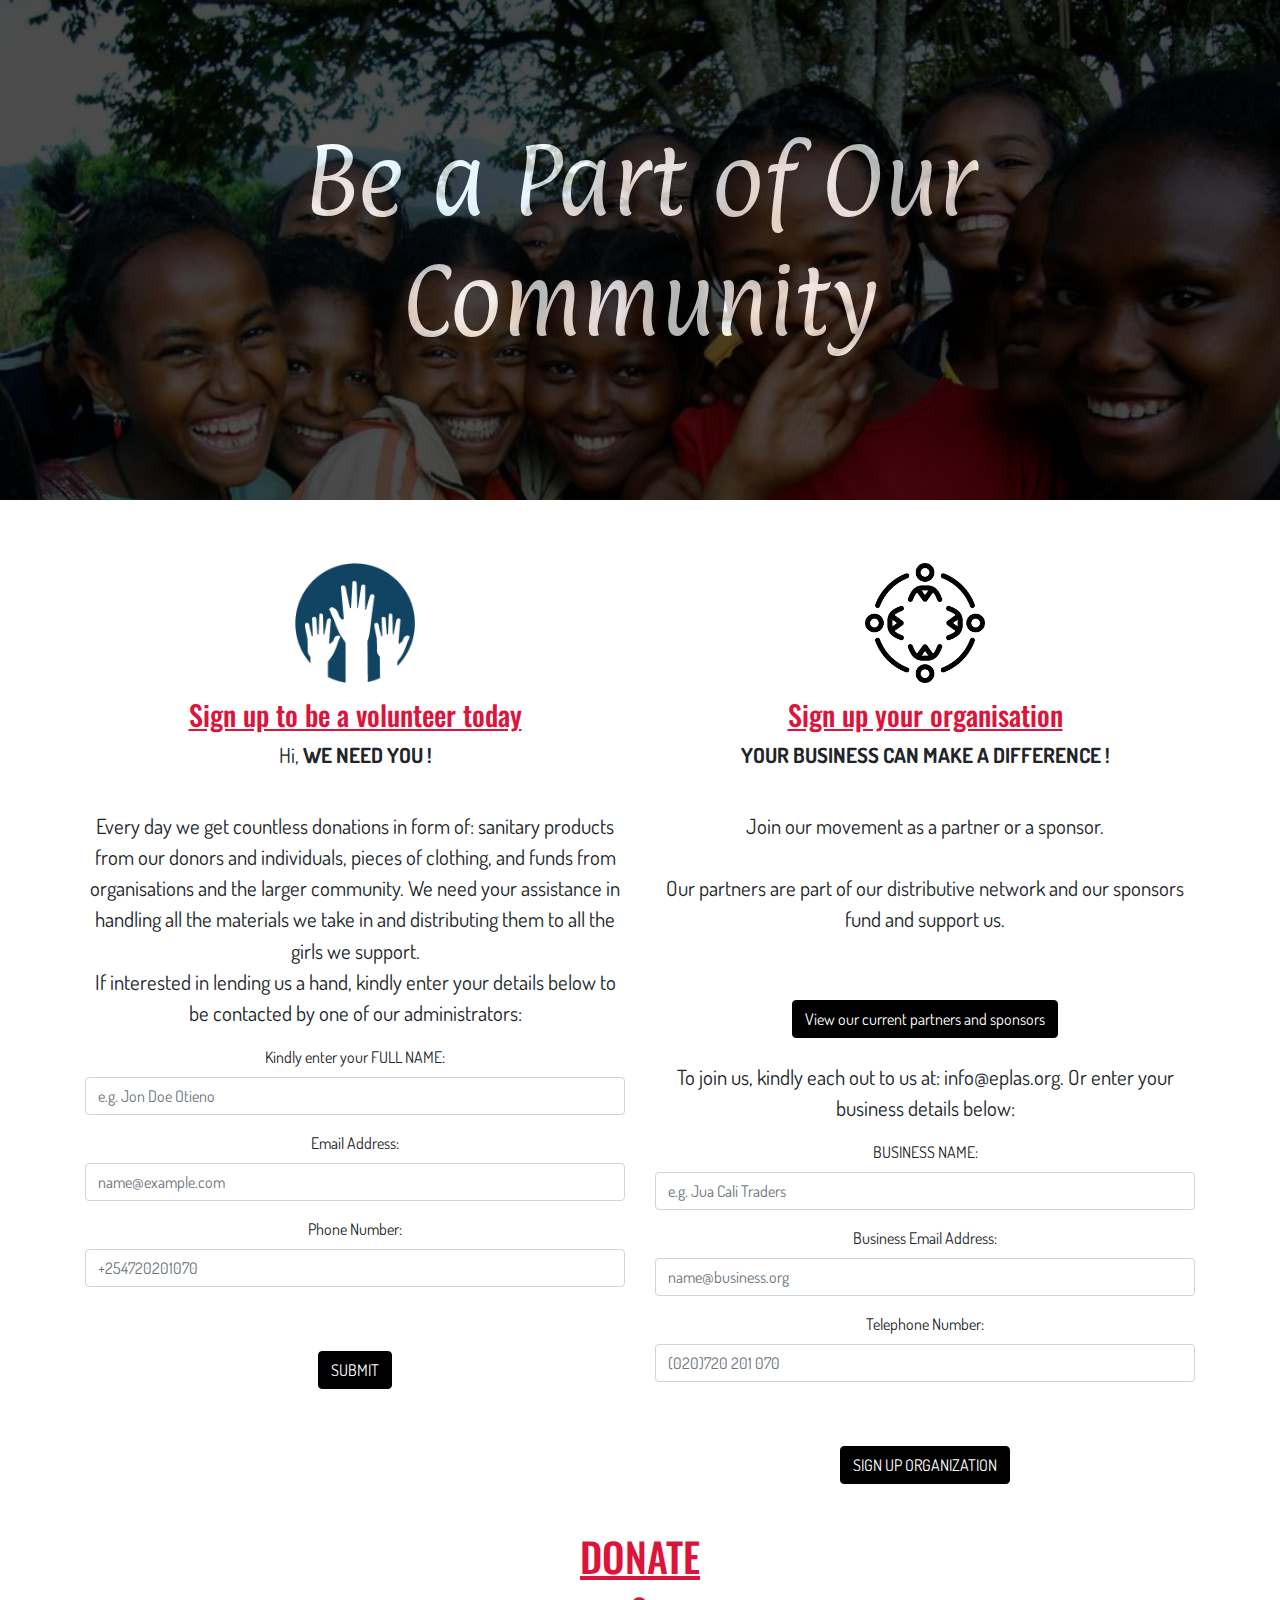
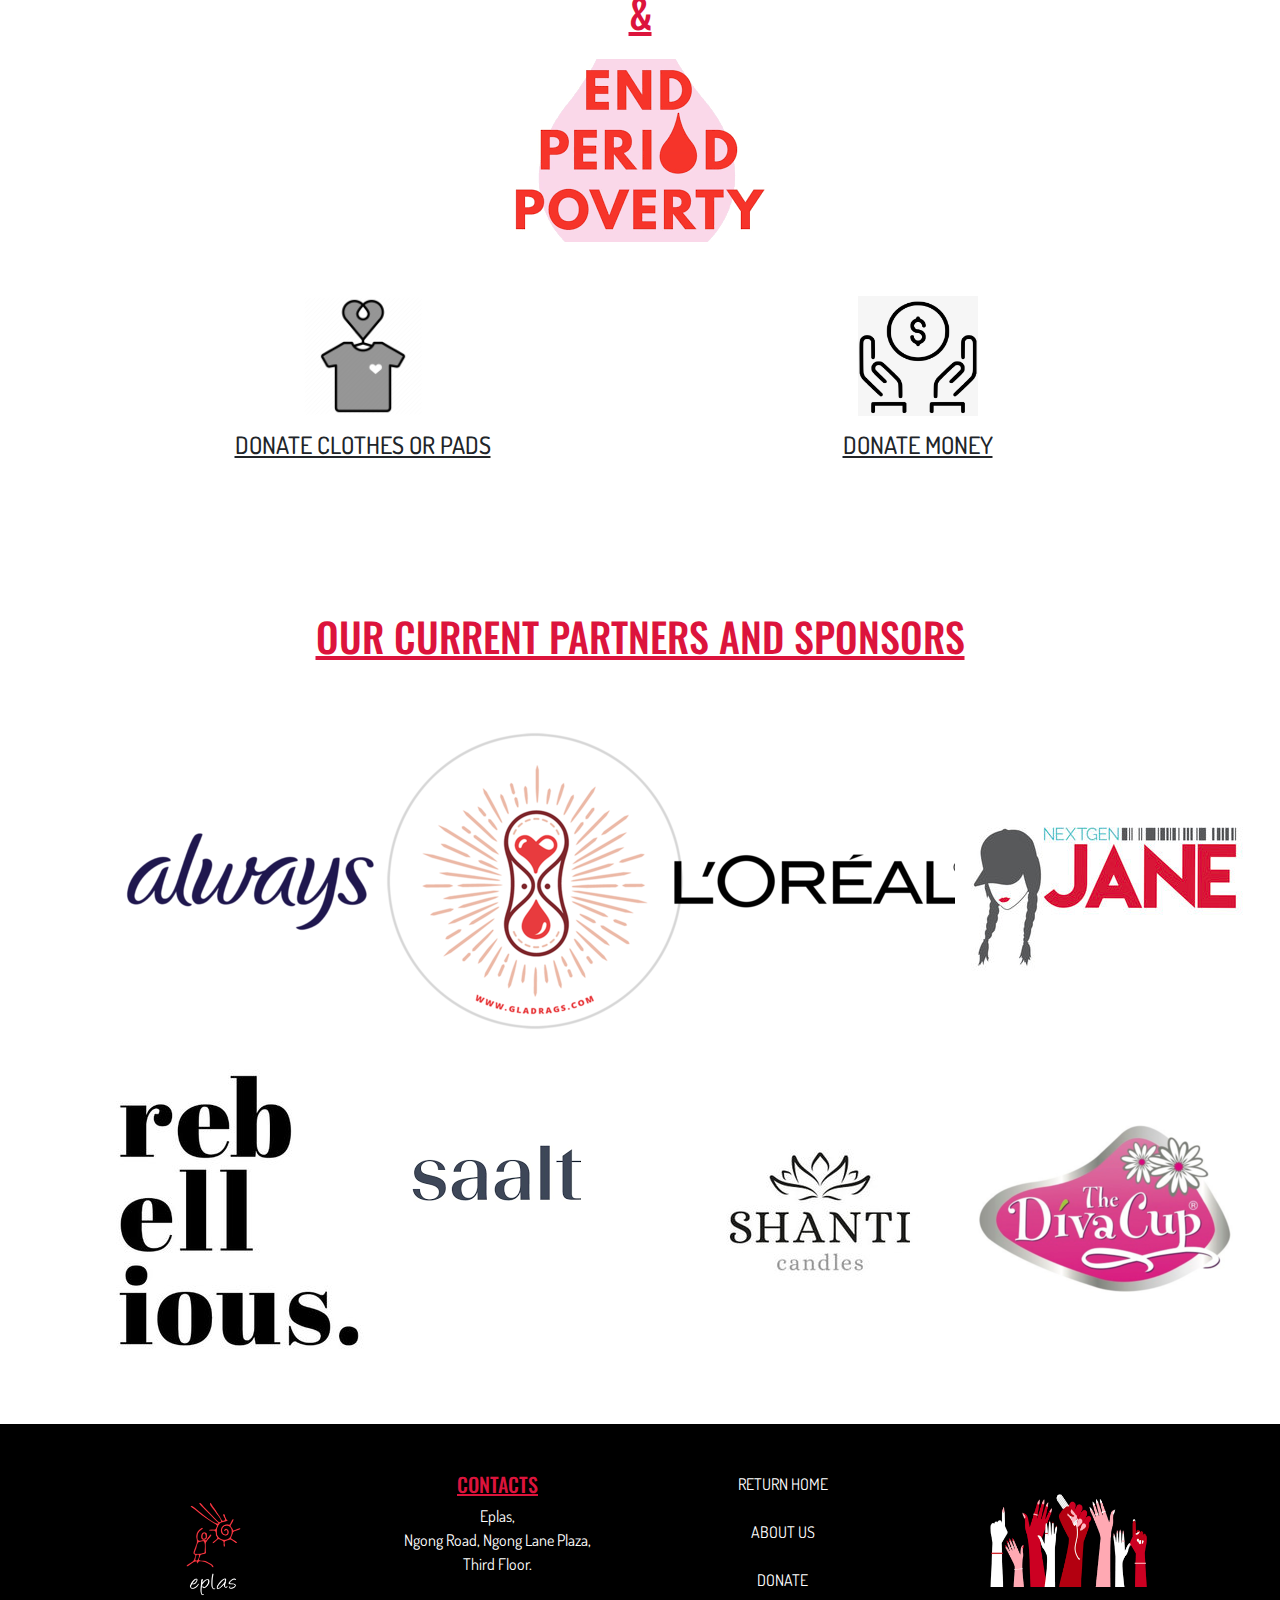
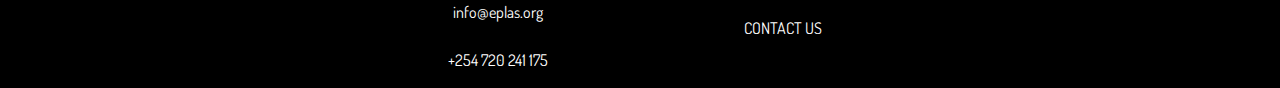
==== getInvolved.html @ ec68010f "make html and css" ====
<!DOCTYPE html>
<html lang="en">
<head>
  <meta charset="UTF-8">
  <meta name="viewport" content="width=device-width, initial-scale=1.0">
  <link href="https://fonts.googleapis.com/css?family=Dosis|Oswald|Paprika&display=swap" rel="stylesheet">
    <link href="css/bootstrap.css" rel="stylesheet" type="text/css">
    <link href="css/styles.css" rel="stylesheet" type="text/css">
    <script src="js/jquery-3.4.1.js" crossorigin="anonymous"></script>
    <script src="js/scripts.js"></script>
  <title>Eplas: The Menstrual Movement</title>
</head>
<body>
  <div class="bePart">
    <div class="bePartText">
      <br>
      <p>Be a Part of Our <br> Community</p>
    </div>
  </div>
  <br><br>
  <div class="container">
    <div class="row">
      <div class="col-md-6">
        <img src="img/volunteericon_hands_vector.png" width="150" height="150">
        <div class="title">
          <h3>Sign up to be a volunteer today</h3>
        </div>
        <p>Hi, <strong>WE NEED YOU !</strong></p><br>
        <p>Every day we get countless donations in form of: sanitary products from our donors and  individuals, pieces of clothing, and funds from organisations and the larger community. 
          We need your assistance in handling all the materials we take in and distributing them to all the girls we support.<br> If interested in lending us a hand, kindly enter your details below to be contacted by one of our administrators: </p>
          <form>
            <div class="form-group">
              <label for="name">Kindly enter your FULL NAME:</label>
              <input type="text" class="form-control" id="name" placeholder="e.g. Jon Doe Otieno" required>
            </div>
            <div class="form-group">
              <label for="email">Email Address:</label>
              <input type="email" class="form-control" id="email" placeholder="name@example.com" required>
            </div>
            <div class="form-group">
              <label for="phoneNumber">Phone Number:</label>
              <input type="number" class="form-control" id="phoneNumber" placeholder="+254720201070" required>
            </div>
            <br><br>
            <button type="btn" onclick="myFunction()" class="btn btn-primary"><a href="#volunteer">SUBMIT</a></button>
          </form>
          <div id="submit-vol">
            <p>We have recieved your details and are looking forward to collaborating with you.<br> We will get in touch with you soon</p>
          </div>
      </div>
      <div class="col-md-6">
        <img src="img/download (2).png" width="150" height="150">
        <div class="title">
          <h3>Sign up your organisation</h3>
        </div>
          <p><strong>YOUR BUSINESS CAN MAKE A DIFFERENCE !</strong></p><br>
          <p>Join our movement as a partner or a sponsor.<br><br>
            Our partners are part of our distributive network and our sponsors fund and support us.</p><br><br>
            <button type="btn" class="btn btn-primary"><a href="#partners">View our current partners and sponsors</a></button>
            <br><br>
            <p>To join us, kindly each out to us at: info@eplas.org. Or enter your business details below:</p>
            <form>
              <div class="form-group">
                <label for="businessName">BUSINESS NAME:</label>
                <input type="text" class="form-control" id="businessName" placeholder="e.g. Jua Cali Traders" required>
              </div>
              <div class="form-group">
                <label for="email">Business Email Address:</label>
                <input type="email" class="form-control" id="email" placeholder="name@business.org" required>
              </div>
              <div class="form-group">
                <label for="phoneNumber">Telephone Number:</label>
                <input type="number" class="form-control" id="telephoneNumber" placeholder="(020)720 201 070" required>
              </div>
              <br><br>
              <button type="btn" onclick="myFunction2()" class="btn btn-primary"><a href="#organization">SIGN UP ORGANIZATION</a></button>
            </form>
            <div id="sign-up">
              <p>Thank you for signing up to support us.<br> We shall contact you soon.</p>
            </div>
        </div>
      </div>
      <br><br>
      <div id="donate">
        <div class="title">
          <h1>DONATE</h1>
          <h1 class="to">&</h1>
          <img src="img/download (1).png" >
        </div>
        <div class="container">
          <div class="row">
            <div class="col-md-6">
              <br>
              <img class="donateClothes" src="img/iconfinder-014-16-512.png" width="150" height="150">
              <h4 class="donateClothes">DONATE CLOTHES OR PADS</h4>
            </div>
            <div class="col-md-6">
              <br>
              <img class="donateMoney" src="img/189-1897713_hand-take-money-comments-hand-donation-icon.png" width="150" height="150">
              <h4 class="donateMoney">DONATE MONEY</h4>
            </div>
          </div>
        </div>
        <div class="container donateClothesText">
          <br><br>
          <p><strong>YOUR DONATION GOES A LONG WAY</strong><br></p>
          <p>Donations of pads are distributed to the less fortunate girls that we support to ensure <br> that they live a dignified life free from period shame and period poverty.<br><br>
          Donations of clothing (preferrably t-shirts that are in good condition) are given to people who contribute large numbers of sanitary towels as appreciation.<br><br>
        Surplus clothing, of good condition, is also distributed to the less fortunate girls that we support.<br><br>
      <p>Kindly drop off donations at any of our <strong>collection centres listed below:</strong></p>
      <p>(All donations are welcome!)</p><br><br>

          <div class="card-deck">
            <div class="card">
              <img class="card-img-top" src="img/Screenshot from 2020-03-04 12-05-44.png" alt="Card image cap">
              <div class="card-body">
                <h5 class="card-title"><a href="https://www.google.com/maps/dir//Kawangware+Market,+Nairobi/@-1.286817,36.7422348,17z/data=!4m8!4m7!1m0!1m5!1m1!1s0x182f1a2e7fcd3c25:0x42b53f5ac66f29fc!2m2!1d36.7444061!2d-1.2868865">Kawangware market</a></h5>
                <p class="card-text">Visit our collection point at Kawangware market</p>
                
              </div>
            </div>
            <div class="card">
              <img class="card-img-top" src="img/Screenshot from 2020-03-04 12-04-42.png" alt="Card image cap">
              <div class="card-body">
                <h5 class="card-title"><a href="https://www.google.com/maps/dir//Kibra+Huduma+Center,+Nairobi/@-1.3065494,36.7858449,17z/data=!4m8!4m7!1m0!1m5!1m1!1s0x182f10841286a543:0xdeb7df3db311f3a9!2m2!1d36.7880336!2d-1.3065494">Kibra Huduma Centre</a></h5>
                <p class="card-text">Visit our collection point at Kibra Huduma centre</p>
               
              </div>
            </div>
            <div class="card">
              <img class="card-img-top" src="img/Screenshot from 2020-03-04 12-05-25.png" alt="Card image cap">
              <div class="card-body">
                <h5 class="card-title"><a href="https://www.google.com/maps/dir//Northlands+City,+Unnamed+Road,+Ruiru/@-1.1751449,36.9526924,17z/data=!4m8!4m7!1m0!1m5!1m1!1s0x182f409d70ebfa83:0x9b78b92e087ebab!2m2!1d36.9548811!2d-1.1751449">Northlands Estate</a></h5>
                <p class="card-text">Visit our collection point at Northlands estate</a></p>
              </div>
            </div>
          </div>
        </div>
        <div class="container donateMoneyText">
          <br><br>
          <p><strong>YOUR MONEY IS IN THE RIGHT HANDS</strong></p><br><br>
          <p>Monetary donations go into purchasing sanitary products for the ladies and facilitating our volunteers <br> with transport and other amenities as they go around the country doing their duties.<br><br>
          As a non-profit organisation, none of the funds go into our pockets.<br>
        Donations are through <strong>M-Pesa</strong> and direct deposits into our Equity <strong>Bank Account</strong>. Instructions are as below.<br><br>
        <strong>For M-Pesa:</strong><br>
          1. Go to Lipa na M-Pesa<br>
          2. Select <strong>Buy Goods and Services</strong><br>
          3. Enter <strong>Till Number: 123456</strong><br>
          4. Enter desired amount</p>
          <div class="container-fluid">
            <form>
              <p>Enter the transaction details below after payment:</p>
              <div class="row">
                  <div class="col-md-4">
                    <div class="form-group">
                      <label for="name">Enter your Full Name:</label>
                      <input type="text" class="form-control" id="name" placeholder="e.g. Jon Doe Otieno" required>
                    </div>
                  </div>
                  <div class="col-md-4">
                    <div class="form-group">
                      <label for="transaction">Transaction Number:</label>
                      <input type="text" class="form-control" id="transaction" placeholder="e.g. OA23XW4K0" required>
                    </div>
                  </div>
                  <div class="col-md-4">
                    <div class="form-group">
                      <label for="amount">Amount Donated (In Ksh.):</label>
                      <input type="number" class="form-control" id="amount" placeholder="e.g. 300" required>
                    </div>
                  </div>
              </div>
              <br><br>
            <button type="btn" onclick="myFunction3()" class="btn btn-primary"><a href="#mpesa">SUBMIT</a></button>
            <div id="mpesa">
              <p>Thank you for your donation.<br></p>
            </div>
            </form>
            </div>
            <br><br>
            <p><strong>For Bank Payments:</strong></p>
            <p>Make a direct deposit/ write a cheque to us at Equity Bank Kenya LImited.<br><br>
            Account Name: <strong>EPLAS MOVEMENT</strong><br>
            Account Number: <strong>0710178558440</strong></p>
            <p></p>
          </div>
        </div>
      </div>
      <div class="container">
        <br><br><br><br><br><br>
      <div id="partners">
        <div class="title">
          <h1>OUR CURRENT PARTNERS AND SPONSORS</h1>
          <br><br>
          <div class="row">
            <div class="col-md-3">
              <img src="img/Always.png"> 
            </div>
            <div class="col-md-3">
              <img src="img/glad+rags.png"> 
            </div>
            <div class="col-md-3">
              <img src="img/l'oreal.png"> 
            </div>
            <div class="col-md-3">
              <img src="img/NextGen+Jane.jpeg"> 
            </div>
          </div>
          <div class="row">
            <div class="col-md-3">
              <img src="img/rebellious+pr.jpg"> 
            </div>
            <div class="col-md-3">
              <img src="img/saalt.png"> 
            </div>
            <div class="col-md-3">
              <img src="img/shanti+candles.jpg"> 
            </div>
            <div class="col-md-3">
              <img src="img/Diva+Cup.png"> 
            </div>
          </div>
          <br><br>
        </div>
    </div>
  </div>
  <div class="footer">
    <br><br>
    <div class="container">
      <div class="row">
        <div class="col-md-3">
          <img src="img/eplasLogo.png" width="200" height="150">
        </div>
        <div class="col-md-3">
          <h5 class="title">CONTACTS</h5>
          <p class="contacts"> Eplas,<br>
             Ngong Road, Ngong Lane Plaza,<br>
            Third Floor.<br><br>
            info@eplas.org<br><br>
            +254 720 241 175</p>
        </div>
        <div class="col-md-3">
          <a href="index.html#landingPage">RETURN HOME</a><br><br>
          <a href="index.html#aboutUs">ABOUT US</a><br><br>
          <a href="#donate">DONATE</a><br><br>
          <a href="#contactUs">CONTACT US</a><br><br>
        </div>
        <div class="col-md-3">
          <img src="img/download.png" width="200" height="130">
        </div>
      </div>
    </div>
  </div>
      </div>
</body>
</html>
---- css/styles.css ----
body {
  margin: 0;  
  background-color: white;
  font-family: 'Dosis', sans-serif;
}

.navigationBar {
  overflow: hidden;
  background-color: black;
  text-align: center;
}

.navigationBar a {
  float: left;
  color: white;
  text-align: center;
  padding: 14px 16px;
  text-decoration: none;
  font-size: 17px;
}

.navigationBar a:hover {
  background-color: crimson;
  color: black;
}

.navigationBar a.active {
  background-color: crimson;
  color: black;
}
#topBackground {
  background-color: black;
}

.photoHome {
  background-image: url(../img/sustainable_africa_6.jpg);
  background-repeat: no-repeat;
  background-size: cover;
  height: 700px;
  border-radius: 0.3mm;
  width: 100%;
  
}
.photoHomeTitle{
  color: white;
  font-family: 'Paprika', cursive;
  font-size: 430%;
  background-color: red;
  opacity: 0.7;
  text-align: left;
  
}
.photoHome #photoHomeTint {
  
  width: 100%;
  height: 10%;
  padding-bottom: 15px;
  color: white;
  text-align: left;
}
.slogan {
  text-align: center;
  background-color: white;
  color: crimson;
  
}
#aboutUs {
  text-align: center;
  background-color: white;
  color: black;
}
.title {
  font-family: 'Oswald', sans-serif;
  text-decoration: underline;
  color: crimson;
  text-align: center;
}
#aboutUs p, #vision p, #mission p{
  font-size: 150%;
}
.container {
  text-align: center;
}
.footer {
  background-color: black;
}
a {
  color: white;
}
a:hover {
  color: crimson;
  text-decoration: underline;
}
.btn-primary {
  color: white;
  background-color: black;
  border-color:black;
}
.btn-primary:hover {
  color: white;
  background-color: black;
  border-color: black;
}
.container-fluid {
  height: 300%;
}
.buttons{
  text-align: center;
}
.contacts {
  color: white;
}
.bePart{
  background-image: url(../img/girls_population_health_091018.jpg);
  background-repeat: no-repeat;
  background-size: cover;
  width: 100%;
  height: 500px;
}
.bePartText{
  color: white;
  font-family: 'Paprika', sans-serif;
  font-size: 500%;
  background-color:black;
  opacity: 0.7;
  text-align: center;
  height: 100%;
}
img{
  padding: 15px;
}
.col-md-6 {
  text-align: center;
}
.col-md-6 p {
  font-size: 130%;
}
.col-md-6 h4 {
  text-decoration: underline;
  cursor: pointer;
}
.donateClothes, .donateMoney{
  cursor: pointer;
}
h1 .to{
  text-decoration: none;

}
#submit-vol {
  visibility: hidden; /* Hidden by default. Visible on click */
  min-width: 250px; /* Set a default minimum width */
  margin-right: -125px; /* Divide value of min-width by 2 */
  background-color: crimson; /* Black background color */
  color: #fff; /* White text color */
  text-align: center; /* Centered text */
  border-radius: 2px; /* Rounded borders */
  padding: 16px; /* Padding */
  position: fixed; /* Sit on top of the screen */
  z-index: 1; /* Add a z-index if needed */
  left: 0%; /* Center the snackbar */
  bottom: 30px; /* 30px from the bottom */
}
#submit-vol.show {
  visibility: visible; /* Show the snackbar */
  /* Add animation: Take 0.5 seconds to fade in and out the snackbar.
  However, delay the fade out process for 2.5 seconds */
  -webkit-animation: fadein 0.5s, fadeout 0.5s 5.0s;
  animation: fadein 0.5s, fadeout 0.5s 5.0s;
}
@-webkit-keyframes fadein {
  from {bottom: 0; opacity: 0;}
  to {bottom: 30px; opacity: 1;}
}

@keyframes fadein {
  from {bottom: 0; opacity: 0;}
  to {bottom: 30px; opacity: 1;}
}

@-webkit-keyframes fadeout {
  from {bottom: 30px; opacity: 1;}
  to {bottom: 0; opacity: 0;}
}

@keyframes fadeout {
  from {bottom: 30px; opacity: 1;}
  to {bottom: 0; opacity: 0;}
}
#sign-up {
  visibility: hidden; /* Hidden by default. Visible on click */
  min-width: 250px; /* Set a default minimum width */
  margin-right: -125px; /* Divide value of min-width by 2 */
  background-color: crimson; /* Black background color */
  color: #fff; /* White text color */
  text-align: center; /* Centered text */
  border-radius: 2px; /* Rounded borders */
  padding: 16px; /* Padding */
  position: fixed; /* Sit on top of the screen */
  z-index: 1; /* Add a z-index if needed */
  left: 70%; /* Center the snackbar */
  bottom: 30px; /* 30px from the bottom */
}
#sign-up.show {
  visibility: visible; /* Show the snackbar */
  /* Add animation: Take 0.5 seconds to fade in and out the snackbar.
  However, delay the fade out process for 2.5 seconds */
  -webkit-animation: fadein 0.5s, fadeout 0.5s 5.0s;
  animation: fadein 0.5s, fadeout 0.5s 5.0s;
}
@-webkit-keyframes fadein {
  from {bottom: 0; opacity: 0;}
  to {bottom: 30px; opacity: 1;}
}

@keyframes fadein {
  from {bottom: 0; opacity: 0;}
  to {bottom: 30px; opacity: 1;}
}

@-webkit-keyframes fadeout {
  from {bottom: 30px; opacity: 1;}
  to {bottom: 0; opacity: 0;}
}

@keyframes fadeout {
  from {bottom: 30px; opacity: 1;}
  to {bottom: 0; opacity: 0;}
}
h5 a{
  color: black;
}
#mpesa {
  visibility: hidden; /* Hidden by default. Visible on click */
  min-width: 250px; /* Set a default minimum width */
  margin-right: -125px; /* Divide value of min-width by 2 */
  background-color: crimson; /* Black background color */
  color: #fff; /* White text color */
  text-align: center; /* Centered text */
  border-radius: 2px; /* Rounded borders */
  padding: 16px; /* Padding */
  position: fixed; /* Sit on top of the screen */
  z-index: 1; /* Add a z-index if needed */
  left: 40%; /* Center the snackbar */
  bottom: 30px; /* 30px from the bottom */
}
#mpesa.show {
  visibility: visible; /* Show the snackbar */
  /* Add animation: Take 0.5 seconds to fade in and out the snackbar.
  However, delay the fade out process for 2.5 seconds */
  -webkit-animation: fadein 0.5s, fadeout 0.5s 5.0s;
  animation: fadein 0.5s, fadeout 0.5s 5.0s;
}
@-webkit-keyframes fadein {
  from {bottom: 0; opacity: 0;}
  to {bottom: 30px; opacity: 1;}
}

@keyframes fadein {
  from {bottom: 0; opacity: 0;}
  to {bottom: 30px; opacity: 1;}
}

@-webkit-keyframes fadeout {
  from {bottom: 30px; opacity: 1;}
  to {bottom: 0; opacity: 0;}
}

@keyframes fadeout {
  from {bottom: 30px; opacity: 1;}
  to {bottom: 0; opacity: 0;}
}
.donateClothesText, .donateMoneyText {
  display: none;
}
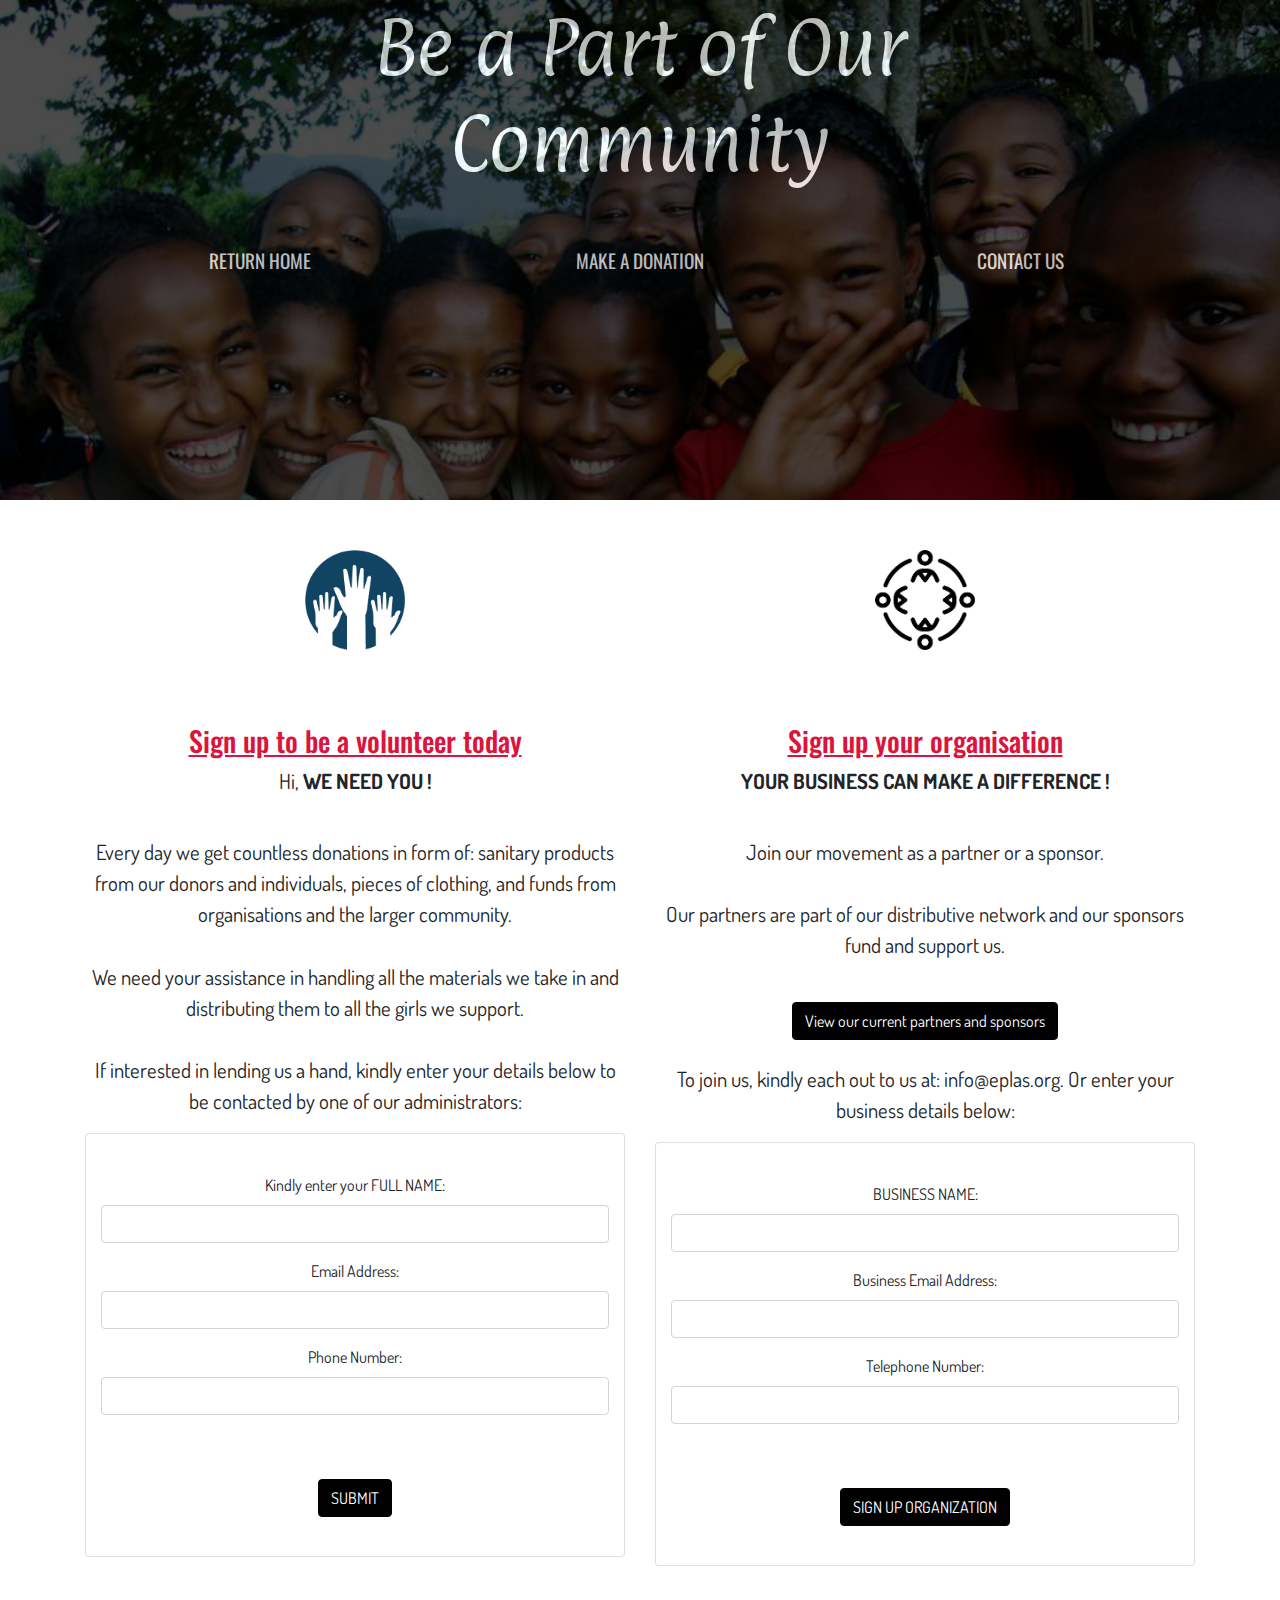
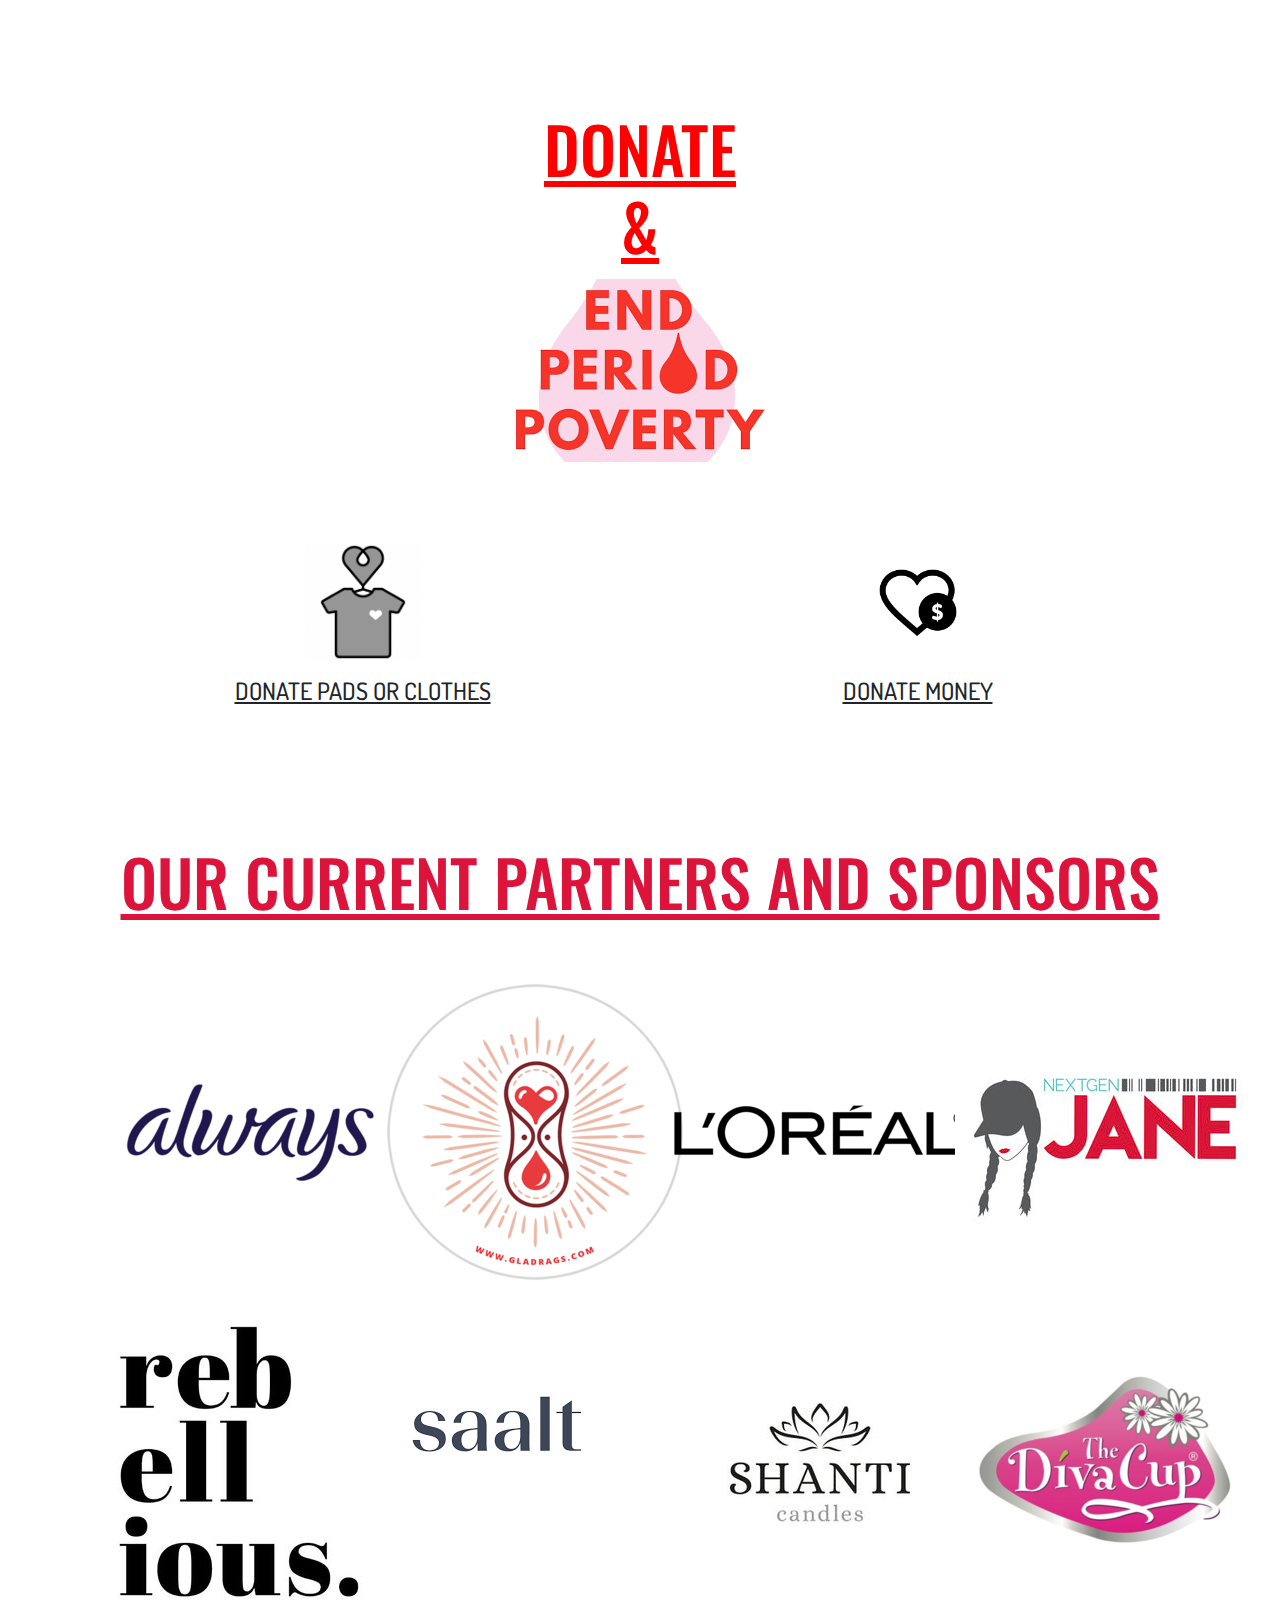
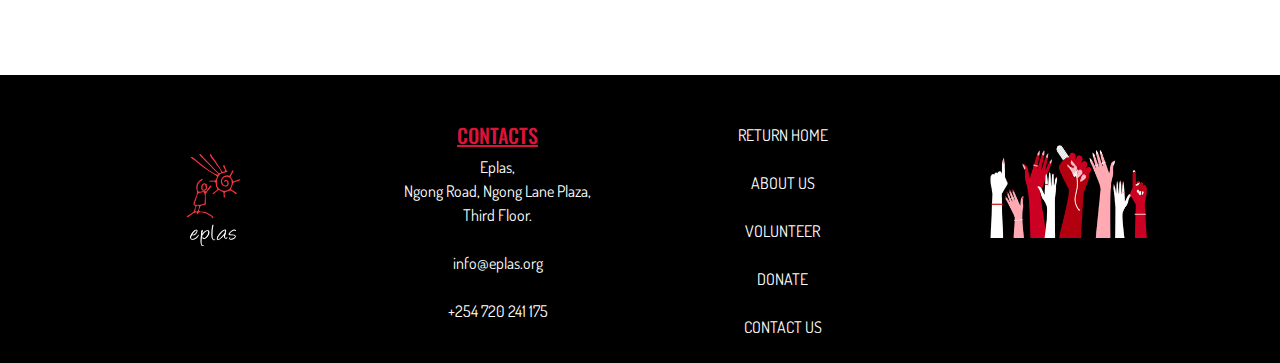
==== commit 504d69a2: "add html files" ====
--- a/getInvolved.html
+++ b/getInvolved.html
@@ -13,132 +13,165 @@
 <body>
   <div class="bePart">
     <div class="bePartText">
-      <br>
       <p>Be a Part of Our <br> Community</p>
+      <div class="container">
+        <div class="bePartButtons">
+          <div class="row">
+            <div class="col-md-4">
+              <button type="btn"  class="btn btn-primary"><a href="index.html#landingPage">RETURN HOME</a></button>
+            </div>
+            <div class="col-md-4">
+              <button type="btn"  class="btn btn-primary"><a href="#donate">MAKE A DONATION</a></button>
+            </div>
+            <div class="col-md-4">
+              <button type="btn"  class="btn btn-primary"><a href="contactUs.html">CONTACT US</a></button>
+            </div>
+          </div>
+        </div>
+      </div>
     </div>
   </div>
-  <br><br>
   <div class="container">
-    <div class="row">
+    <div class="row" id="volunteer">
       <div class="col-md-6">
-        <img src="img/volunteericon_hands_vector.png" width="150" height="150">
+        <a href="#volunteer">
+        <img src="img/volunteericon_hands_vector.png" width="200" height="200" class="zoomVolunteer"></a>
+        <br><br>
         <div class="title">
           <h3>Sign up to be a volunteer today</h3>
         </div>
         <p>Hi, <strong>WE NEED YOU !</strong></p><br>
-        <p>Every day we get countless donations in form of: sanitary products from our donors and  individuals, pieces of clothing, and funds from organisations and the larger community. 
-          We need your assistance in handling all the materials we take in and distributing them to all the girls we support.<br> If interested in lending us a hand, kindly enter your details below to be contacted by one of our administrators: </p>
-          <form>
-            <div class="form-group">
-              <label for="name">Kindly enter your FULL NAME:</label>
-              <input type="text" class="form-control" id="name" placeholder="e.g. Jon Doe Otieno" required>
-            </div>
-            <div class="form-group">
-              <label for="email">Email Address:</label>
-              <input type="email" class="form-control" id="email" placeholder="name@example.com" required>
-            </div>
-            <div class="form-group">
-              <label for="phoneNumber">Phone Number:</label>
-              <input type="number" class="form-control" id="phoneNumber" placeholder="+254720201070" required>
-            </div>
-            <br><br>
-            <button type="btn" onclick="myFunction()" class="btn btn-primary"><a href="#volunteer">SUBMIT</a></button>
-          </form>
+        <p>Every day we get countless donations in form of: sanitary products from our donors and  individuals, pieces of clothing, and funds from organisations and the larger community. <br><br>
+          We need your assistance in handling all the materials we take in and distributing them to all the girls we support.<br><br> If interested in lending us a hand, kindly enter your details below to be contacted by one of our administrators: </p>
+          <div class="card-deck">
+            <div class="card">
+              <form>
+                <div class="form-group">
+                  <br>
+                  <label for="name">Kindly enter your FULL NAME:</label>
+                  <input type="text" class="form-control" id="name" placeholder="e.g. Jon Doe Otieno" required>
+                </div>
+                <div class="form-group">
+                  <label for="email">Email Address:</label>
+                  <input type="email" class="form-control" id="email" placeholder="name@example.com" required>
+                </div>
+                <div class="form-group">
+                  <label for="phoneNumber">Phone Number:</label>
+                  <input type="number" class="form-control" id="phoneNumber" placeholder="+254720201070" required>
+                </div>
+                <br><br>
+                <button type="btn" onclick="myFunction()" class="btn btn-primary"><a href="#volunteer">SUBMIT</a></button>
+              </form>
+              <br>
+            </div>
+          </div>
           <div id="submit-vol">
-            <p>We have recieved your details and are looking forward to collaborating with you.<br> We will get in touch with you soon</p>
+            <p>We have recieved your details and are looking forward<br> to collaborating with you.<br> We will get in touch with you soon</p>
           </div>
       </div>
       <div class="col-md-6">
-        <img src="img/download (2).png" width="150" height="150">
+        <a href="#volunteer">
+        <img src="img/download (2).png" width="200" height="200" class="zoomVolunteer"></a>
+        <br><br>
         <div class="title">
           <h3>Sign up your organisation</h3>
         </div>
           <p><strong>YOUR BUSINESS CAN MAKE A DIFFERENCE !</strong></p><br>
           <p>Join our movement as a partner or a sponsor.<br><br>
-            Our partners are part of our distributive network and our sponsors fund and support us.</p><br><br>
+            Our partners are part of our distributive network and our sponsors fund and support us.</p><br>
             <button type="btn" class="btn btn-primary"><a href="#partners">View our current partners and sponsors</a></button>
             <br><br>
             <p>To join us, kindly each out to us at: info@eplas.org. Or enter your business details below:</p>
-            <form>
-              <div class="form-group">
-                <label for="businessName">BUSINESS NAME:</label>
-                <input type="text" class="form-control" id="businessName" placeholder="e.g. Jua Cali Traders" required>
-              </div>
-              <div class="form-group">
-                <label for="email">Business Email Address:</label>
-                <input type="email" class="form-control" id="email" placeholder="name@business.org" required>
-              </div>
-              <div class="form-group">
-                <label for="phoneNumber">Telephone Number:</label>
-                <input type="number" class="form-control" id="telephoneNumber" placeholder="(020)720 201 070" required>
-              </div>
-              <br><br>
-              <button type="btn" onclick="myFunction2()" class="btn btn-primary"><a href="#organization">SIGN UP ORGANIZATION</a></button>
-            </form>
+            <div class="card-deck">
+              <div class="card">
+                <br>
+                <form>
+                  <div class="form-group">
+                    <label for="businessName">BUSINESS NAME:</label>
+                    <input type="text" class="form-control" id="businessName" placeholder="e.g. Jua Cali Traders" required>
+                  </div>
+                  <div class="form-group">
+                    <label for="email">Business Email Address:</label>
+                    <input type="email" class="form-control" id="email" placeholder="name@business.org" required>
+                  </div>
+                  <div class="form-group">
+                    <label for="phoneNumber">Telephone Number:</label>
+                    <input type="number" class="form-control" id="telephoneNumber" placeholder="(020)720 201 070" required>
+                  </div>
+                  <br><br>
+                  <button type="btn" onclick="myFunction2()" class="btn btn-primary"><a href="#organization">SIGN UP ORGANIZATION</a></button>
+                </form>
+                <br>
+              </div>
+            </div>
             <div id="sign-up">
               <p>Thank you for signing up to support us.<br> We shall contact you soon.</p>
             </div>
         </div>
       </div>
-      <br><br>
+      <br><br><br><br><br><br>
       <div id="donate">
         <div class="title">
-          <h1>DONATE</h1>
+          <h1 class="donate">DONATE</h1>
           <h1 class="to">&</h1>
           <img src="img/download (1).png" >
         </div>
         <div class="container">
           <div class="row">
             <div class="col-md-6">
-              <br>
-              <img class="donateClothes" src="img/iconfinder-014-16-512.png" width="150" height="150">
-              <h4 class="donateClothes">DONATE CLOTHES OR PADS</h4>
+              <div class="zoom">
+                <img class="donateClothes" src="img/iconfinder-014-16-512.png" width="150" height="150">
+              <h4 class="donateClothes">DONATE PADS OR CLOTHES</h4>
+              </div>
             </div>
             <div class="col-md-6">
-              <br>
-              <img class="donateMoney" src="img/189-1897713_hand-take-money-comments-hand-donation-icon.png" width="150" height="150">
+              <div class="zoom">
+                <img class="donateMoney" src="img/unnamed (1).png" width="150" height="150">
               <h4 class="donateMoney">DONATE MONEY</h4>
-            </div>
-          </div>
-        </div>
+              </div>
+            </div>
+          </div>
+        </div>
+        <br><br><br>
         <div class="container donateClothesText">
           <br><br>
-          <p><strong>YOUR DONATION GOES A LONG WAY</strong><br></p>
+          <h4><strong>YOUR DONATION GOES A LONG WAY</strong><br><br></h4>
           <p>Donations of pads are distributed to the less fortunate girls that we support to ensure <br> that they live a dignified life free from period shame and period poverty.<br><br>
           Donations of clothing (preferrably t-shirts that are in good condition) are given to people who contribute large numbers of sanitary towels as appreciation.<br><br>
         Surplus clothing, of good condition, is also distributed to the less fortunate girls that we support.<br><br>
       <p>Kindly drop off donations at any of our <strong>collection centres listed below:</strong></p>
       <p>(All donations are welcome!)</p><br><br>
 
-          <div class="card-deck">
-            <div class="card">
-              <img class="card-img-top" src="img/Screenshot from 2020-03-04 12-05-44.png" alt="Card image cap">
-              <div class="card-body">
-                <h5 class="card-title"><a href="https://www.google.com/maps/dir//Kawangware+Market,+Nairobi/@-1.286817,36.7422348,17z/data=!4m8!4m7!1m0!1m5!1m1!1s0x182f1a2e7fcd3c25:0x42b53f5ac66f29fc!2m2!1d36.7444061!2d-1.2868865">Kawangware market</a></h5>
-                <p class="card-text">Visit our collection point at Kawangware market</p>
-                
-              </div>
-            </div>
-            <div class="card">
-              <img class="card-img-top" src="img/Screenshot from 2020-03-04 12-04-42.png" alt="Card image cap">
-              <div class="card-body">
-                <h5 class="card-title"><a href="https://www.google.com/maps/dir//Kibra+Huduma+Center,+Nairobi/@-1.3065494,36.7858449,17z/data=!4m8!4m7!1m0!1m5!1m1!1s0x182f10841286a543:0xdeb7df3db311f3a9!2m2!1d36.7880336!2d-1.3065494">Kibra Huduma Centre</a></h5>
-                <p class="card-text">Visit our collection point at Kibra Huduma centre</p>
-               
-              </div>
-            </div>
-            <div class="card">
-              <img class="card-img-top" src="img/Screenshot from 2020-03-04 12-05-25.png" alt="Card image cap">
-              <div class="card-body">
-                <h5 class="card-title"><a href="https://www.google.com/maps/dir//Northlands+City,+Unnamed+Road,+Ruiru/@-1.1751449,36.9526924,17z/data=!4m8!4m7!1m0!1m5!1m1!1s0x182f409d70ebfa83:0x9b78b92e087ebab!2m2!1d36.9548811!2d-1.1751449">Northlands Estate</a></h5>
-                <p class="card-text">Visit our collection point at Northlands estate</a></p>
-              </div>
-            </div>
-          </div>
-        </div>
+          <div class="maps">
+            <div class="card-deck">
+              <div class="card zoom">
+                <a href="https://www.google.com/maps/dir//Kawangware+Market,+Nairobi/@-1.286817,36.7422348,17z/data=!4m8!4m7!1m0!1m5!1m1!1s0x182f1a2e7fcd3c25:0x42b53f5ac66f29fc!2m2!1d36.7444061!2d-1.2868865">
+                <img class="card-img-top" src="img/Screenshot from 2020-03-04 12-05-44.png" alt="Card image cap"></a>
+                <div class="card-body">
+                  <h5 class="card-title"> <a href="https://www.google.com/maps/dir//Kawangware+Market,+Nairobi/@-1.286817,36.7422348,17z/data=!4m8!4m7!1m0!1m5!1m1!1s0x182f1a2e7fcd3c25:0x42b53f5ac66f29fc!2m2!1d36.7444061!2d-1.2868865">View the directions to our collection point at <strong>Kawangware Market</strong></a></h5>
+                </div>
+              </div>
+              <div class="card zoom">
+                <a href="https://www.google.com/maps/dir//Kibra+Huduma+Center,+Nairobi/@-1.3065494,36.7858449,17z/data=!4m8!4m7!1m0!1m5!1m1!1s0x182f10841286a543:0xdeb7df3db311f3a9!2m2!1d36.7880336!2d-1.3065494">
+                <img class="card-img-top" src="img/Screenshot from 2020-03-04 12-04-42.png" alt="Card image cap"></a>
+                <div class="card-body">
+                  <h5 class="card-title"><a href="https://www.google.com/maps/dir//Kibra+Huduma+Center,+Nairobi/@-1.3065494,36.7858449,17z/data=!4m8!4m7!1m0!1m5!1m1!1s0x182f10841286a543:0xdeb7df3db311f3a9!2m2!1d36.7880336!2d-1.3065494">View the directions to our collection point at <strong>Kibra Huduma Center</strong></a></h5>
+                </div>
+              </div>
+              <div class="card zoom">
+                <a href="https://www.google.com/maps/dir//Northlands+City,+Unnamed+Road,+Ruiru/@-1.1751449,36.9526924,17z/data=!4m8!4m7!1m0!1m5!1m1!1s0x182f409d70ebfa83:0x9b78b92e087ebab!2m2!1d36.9548811!2d-1.1751449">
+                <img class="card-img-top" src="img/Screenshot from 2020-03-04 12-05-25.png" alt="Card image cap"></a>
+                <div class="card-body">
+                  <h5 class="card-title"><a href="https://www.google.com/maps/dir//Northlands+City,+Unnamed+Road,+Ruiru/@-1.1751449,36.9526924,17z/data=!4m8!4m7!1m0!1m5!1m1!1s0x182f409d70ebfa83:0x9b78b92e087ebab!2m2!1d36.9548811!2d-1.1751449">View the directions to our collection point at <strong>Northlands Estate</strong></a></h5>
+                </div>
+              </div>
+            </div>
+          </div>
+          <br><br><br><br><br><br><br>
+        </div>
+        <br><br>
         <div class="container donateMoneyText">
-          <br><br>
-          <p><strong>YOUR MONEY IS IN THE RIGHT HANDS</strong></p><br><br>
+          <h4><strong>YOUR MONEY IS IN THE RIGHT HANDS</strong></h4><br>
           <p>Monetary donations go into purchasing sanitary products for the ladies and facilitating our volunteers <br> with transport and other amenities as they go around the country doing their duties.<br><br>
           As a non-profit organisation, none of the funds go into our pockets.<br>
         Donations are through <strong>M-Pesa</strong> and direct deposits into our Equity <strong>Bank Account</strong>. Instructions are as below.<br><br>
@@ -187,7 +220,7 @@
         </div>
       </div>
       <div class="container">
-        <br><br><br><br><br><br>
+        <br><br><br><br>
       <div id="partners">
         <div class="title">
           <h1>OUR CURRENT PARTNERS AND SPONSORS</h1>
@@ -242,8 +275,9 @@
         <div class="col-md-3">
           <a href="index.html#landingPage">RETURN HOME</a><br><br>
           <a href="index.html#aboutUs">ABOUT US</a><br><br>
+          <a href="getInvolved.html#volunteer">VOLUNTEER</a><br><br>
           <a href="#donate">DONATE</a><br><br>
-          <a href="#contactUs">CONTACT US</a><br><br>
+          <a href="contactUs.html">CONTACT US</a><br><br>
         </div>
         <div class="col-md-3">
           <img src="img/download.png" width="200" height="130">
--- a/css/styles.css
+++ b/css/styles.css
@@ -30,6 +30,7 @@
 }
 #topBackground {
   background-color: black;
+  
 }
 
 .photoHome {
@@ -39,24 +40,36 @@
   height: 700px;
   border-radius: 0.3mm;
   width: 100%;
-  
-}
+  padding-left: 0;
+  padding-right: 0;
+}
+
 .photoHomeTitle{
   color: white;
   font-family: 'Paprika', cursive;
   font-size: 430%;
-  background-color: red;
-  opacity: 0.7;
+  width: 100%;
+  
+}
+.jumbotron {
+  padding: 2rem 1rem;
+  margin-bottom: 2rem;
+  background-color: crimson;
+  border-radius: 0.3rem;
+}
+.photoHome .container-fluid{
+ padding-left: 0;
+ padding-right: 0%;
+
+}
+.photoHome #photoHomeTint {
+  
+  width: 100%;
+  
+  padding-bottom: 15px;
+  color: white;
   text-align: left;
   
-}
-.photoHome #photoHomeTint {
-  
-  width: 100%;
-  height: 10%;
-  padding-bottom: 15px;
-  color: white;
-  text-align: left;
 }
 .slogan {
   text-align: center;
@@ -116,11 +129,15 @@
   background-size: cover;
   width: 100%;
   height: 500px;
+  background-attachment: fixed;
+  background-position: center;
+  
+  
 }
 .bePartText{
   color: white;
   font-family: 'Paprika', sans-serif;
-  font-size: 500%;
+  font-size: 400%;
   background-color:black;
   opacity: 0.7;
   text-align: center;
@@ -192,12 +209,13 @@
   margin-right: -125px; /* Divide value of min-width by 2 */
   background-color: crimson; /* Black background color */
   color: #fff; /* White text color */
-  text-align: center; /* Centered text */
+  text-align: left; /* Centered text */
   border-radius: 2px; /* Rounded borders */
-  padding: 16px; /* Padding */
+  padding-right: 20px; /* Padding */
+  padding: 15px;
   position: fixed; /* Sit on top of the screen */
   z-index: 1; /* Add a z-index if needed */
-  left: 70%; /* Center the snackbar */
+  left: 45%; /* Center the snackbar */
   bottom: 30px; /* 30px from the bottom */
 }
 #sign-up.show {
@@ -271,4 +289,121 @@
 }
 .donateClothesText, .donateMoneyText {
   display: none;
+}
+.bePartButtons .btn{
+  background-color: transparent;
+  font-family: 'Oswald', sans-serif;
+  font-size: 30%;
+}
+.zoom {
+  padding: 50px;
+  background-color: transparent;
+  transition: transform .5s; /* Animation */
+  height: 150px;
+  margin: 0 auto;
+}
+
+.zoom:hover {
+  transform: scale(1.1);
+   /* (150% zoom - Note: if the zoom is too large, it will go outside of the viewport) */
+}
+.card{
+  padding: 15px;
+}
+.maps .card{
+  border: none;
+}
+.title .donate{
+  color: red;
+  text-decoration: underline;
+}
+.donateMoneyText strong {
+  color: crimson;
+}
+.donateClothesText strong {
+  color: crimson;
+}
+.title .to{
+  color: red;
+  text-decoration: underline;
+}
+.aboutUs a{
+  color: crimson;
+}
+.contactPage{
+background-color: black;
+}
+.contactPage .container{
+  background-color: rgb(17, 16, 16);
+  color: white;
+}
+hr {
+  margin-top: 1rem;
+  margin-bottom: 1rem;
+  border: 0;
+  border-top: 1px solid rgba(245, 240, 240, 0.1);
+}
+.container h1 {
+  font-size: 400%;
+}
+.contactForm{
+  padding-left: 50px;
+  padding-right: 50px;
+}
+.form-control::placeholder {
+  color: white;
+  opacity: 0.6;
+}
+.form-control {
+  display: block;
+  width: 100%;
+  height: calc(1.5em + 0.75rem + 2px);
+  padding: 0.375rem 0.75rem;
+  font-size: 1rem;
+  font-weight: 400;
+  line-height: 1.5;
+  color: white;
+  background-color: transparent;
+  background-clip: padding-box;
+  border: 1px solid #ced4da;
+  border-radius: 0.25rem;
+  transition: border-color 0.15s ease-in-out, box-shadow 0.15s ease-in-out;
+}
+#contactButton:hover {
+ color: crimson;
+}
+.zoomVolunteer{
+  padding: 50px;
+  background-color: transparent;
+  transition: transform .5s; /* Animation */
+  margin: 0 auto;
+}
+.zoomVolunteer:hover {
+  transform: scale(1.1); /* (150% zoom - Note: if the zoom is too large, it will go outside of the viewport) */
+}
+.contactDetails{
+  font-size: 90%;
+  text-align: center;
+}
+@media screen and (min-width: 845px){
+  .contactDetails{
+    font-size: 90%;
+    text-align: left;
+  }
+}
+
+
+.col-md-4.contactIcon{
+  text-align: center;
+}
+@media screen and (min-width: 845px){
+  .col-md-4.contactIcon{
+    text-align: right;
+  }
+}
+h1{
+  margin-bottom: 0;
+}
+.contactDetails p{
+  margin: 0;
 }